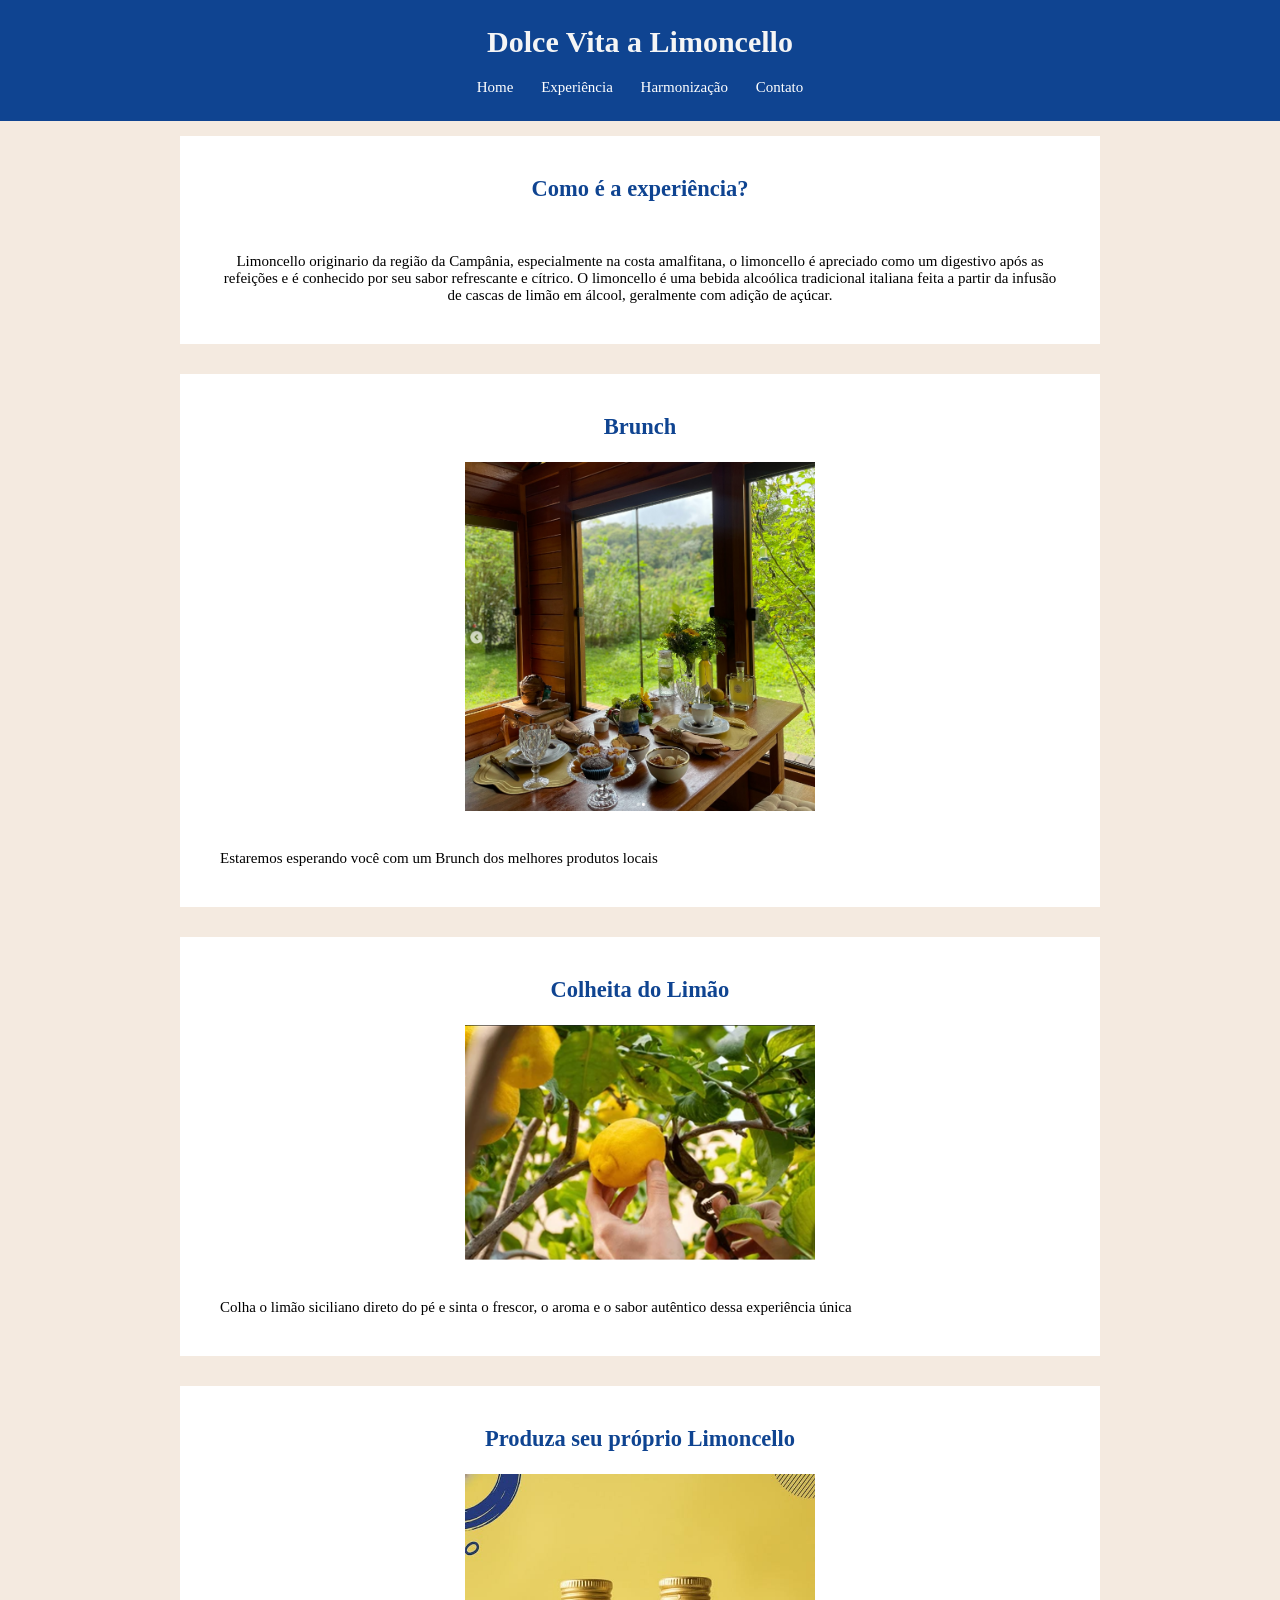
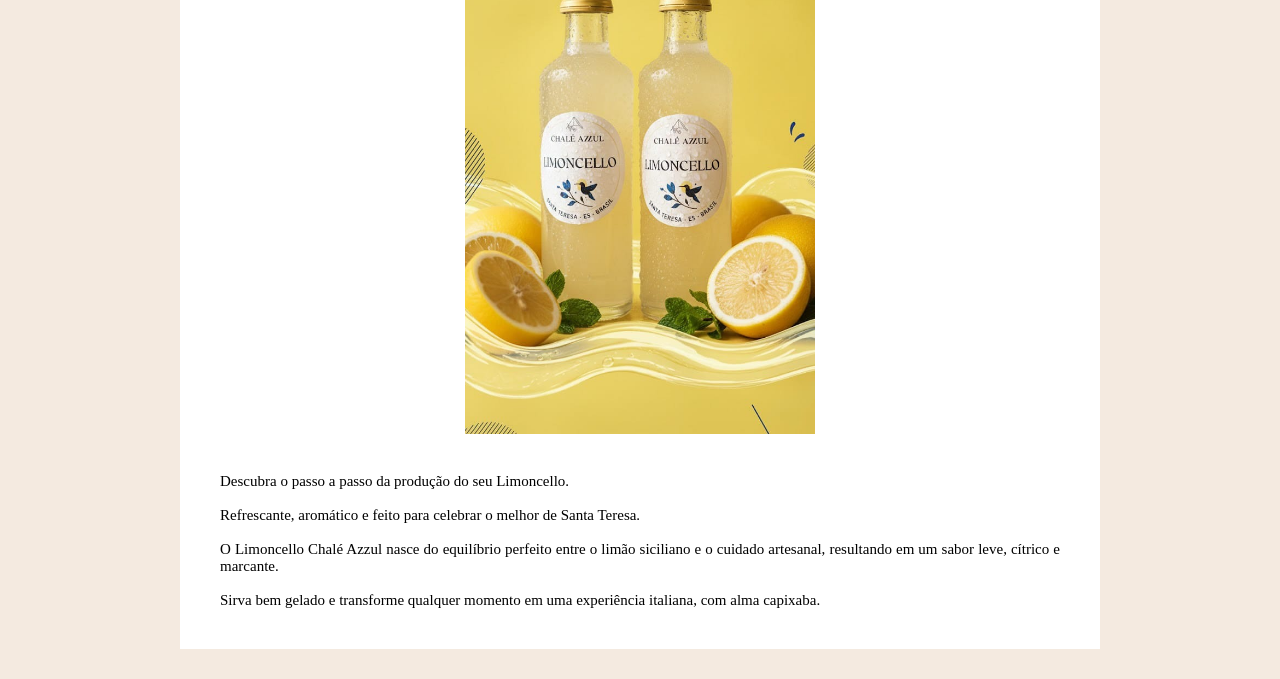
==== index2.html @ cee3f82c "Add files via upload" ====
<!DOCTYPE html>
<html lang="pt-br">

<head>
    <meta charset="UTF-8">
    <meta name="viewport" content="width=device-width, initial-scale=1.0">
    <title>Dolce Vita a Limoncello-Experiência</title>

    <link rel="stylesheet" href="style2.css" >
</head>

<body>

    <div id="header">

        <div id="logo">
            <h1>Dolce Vita a Limoncello</h1>
        </div>
    
        <div id="menu">
            <a href="index.html">Home</a>
            <a href="index2.html">Experiência</a>
            <a href="index4.html">Harmonização</a>
            <a href="index3.html">Contato</a>
        </div>

    </div>

    <div id="content">

        <div id="posts">

            <!-- abertura postagem -->
            <div class="post">
                <h2 class="centralizar">Como é a experiência?</h2>
                <br><br><br>
                <p style="text-align: center;">
                    Limoncello originario da região da Campânia, especialmente na costa amalfitana, o limoncello é apreciado como um digestivo após as refeições e é conhecido por seu sabor refrescante e cítrico. O limoncello é uma bebida alcoólica tradicional italiana feita a partir da infusão de cascas de limão em álcool, geralmente com adição de açúcar.
                </p>
               
            </div>
            <!--fechamento postagem -->

             <!-- abertura postagem -->
            <div class="post">
                <h2>Brunch</h2><br>
                <img class="img-post2" src="Brunch.png"> <br><br>
                <p>
                    Estaremos esperando você com um Brunch dos melhores produtos locais
                </p>
             
            </div>
            <!--fechamento postagem -->

                         <!-- abertura postagem -->
            <div class="post">
                <h2>Colheita do Limão</h2><br>
                <img class="img-post2" src="colheita-do-limao.png"> <br><br>
                <p>
                    Colha o limão siciliano direto do pé e sinta o frescor, o aroma e o sabor autêntico dessa experiência única
                </p>
             
            </div>
            <!--fechamento postagem -->

                         <!-- abertura postagem -->
            <div class="post">
                <h2>Produza seu próprio Limoncello</h2><br>
                <img class="img-post2" src="garrafinha-bonita.png"> <br><br>
                <p>
                   Descubra o passo a passo da produção do seu Limoncello.       <br><br>            

Refrescante, aromático e feito para celebrar o melhor de Santa Teresa.<br><br>

O Limoncello Chalé Azzul nasce do equilíbrio perfeito entre o limão siciliano e o cuidado artesanal, resultando em um sabor leve, cítrico e marcante.<br><br>

Sirva bem gelado e transforme qualquer momento em uma experiência italiana, com alma capixaba. 
                </p>
             
            </div>
            <!--fechamento postagem -->

        </div>
    </div>
</body>

</html>
---- style2.css ----
/*
********limpar formatações********
*/
*{
    margin: 0;
    padding: 0;
}

/*
******** formatações genericas********
*/

body{
    font-size: 15px;
    font-family:the bigmounth 'Lucida Sans', 'Lucida Sans Regular', 'Lucida Grande', 'Lucida Sans Unicode', Geneva, Verdana, sans-serif;
    background: #F4EAE0
}

h1{
    color: whitesmoke;
    font-size: 30px;
}

h2{
    color: #0F4491;
    text-align: center;
}

h3{
    color: #46484b;
    background: white;
    padding: 5px;
    text-align: center;
}

/*
********* centralizar texto*********
*/

.centralizar{
    text-align: center;
}


/*
********header********
*/
#header{
    background-color:#0F4491;
    padding: 15px;
    text-align: center;
}

#logo, #menu{
padding: 10px;

}

#header a:link, #header a:visited{
    color: white;
    padding:8px 12px;
}

#header a:hover{
    color: #0F4491;
    background-color: white;
    text-decoration:none;
}

.white{
    color: white;
}

/*
********conteudo********
*/
#content{
    width: 920px;
    margin: 0 auto;
    padding: 15px;
}
#posts{
   width: 920px;
    float: left;
}

.post{
    padding: 40px;
    margin-bottom: 30px;
    background-color: white;
    text-align: justify;
}

.img-post{
    width: 200px;
    height: auto;
    display: block;
    margin: 5px auto;
}

.img-post2{
    width: 350px;
    height: auto;
    display: block;
    margin: 5px auto;
}


/*
********* rigth side*********
*/
#right-side{
    width: 20px;
    float: right;

}

.content-right{
    background-color: white;
    padding: 10px;
    margin-bottom: 200px;
}
.post-right{
    font-size: 13px;
    padding: 5px;
    border-bottom: 1px dotted;
}

/*
********* FORMATAÇÃO DE LINKS*********
*/

a{
    text-decoration:none;
}

a:link, a:visited{
    color:#0F4491;
}

a:hover{
    text-decoration:underline
}

/*
********* footer*********
*/

#footer{
    clear: both;
    text-align: center;
    padding: 10px;
    background: white;
    color: #252525;
}

li a:hover {
  background-color: #555;
  color: white;
}
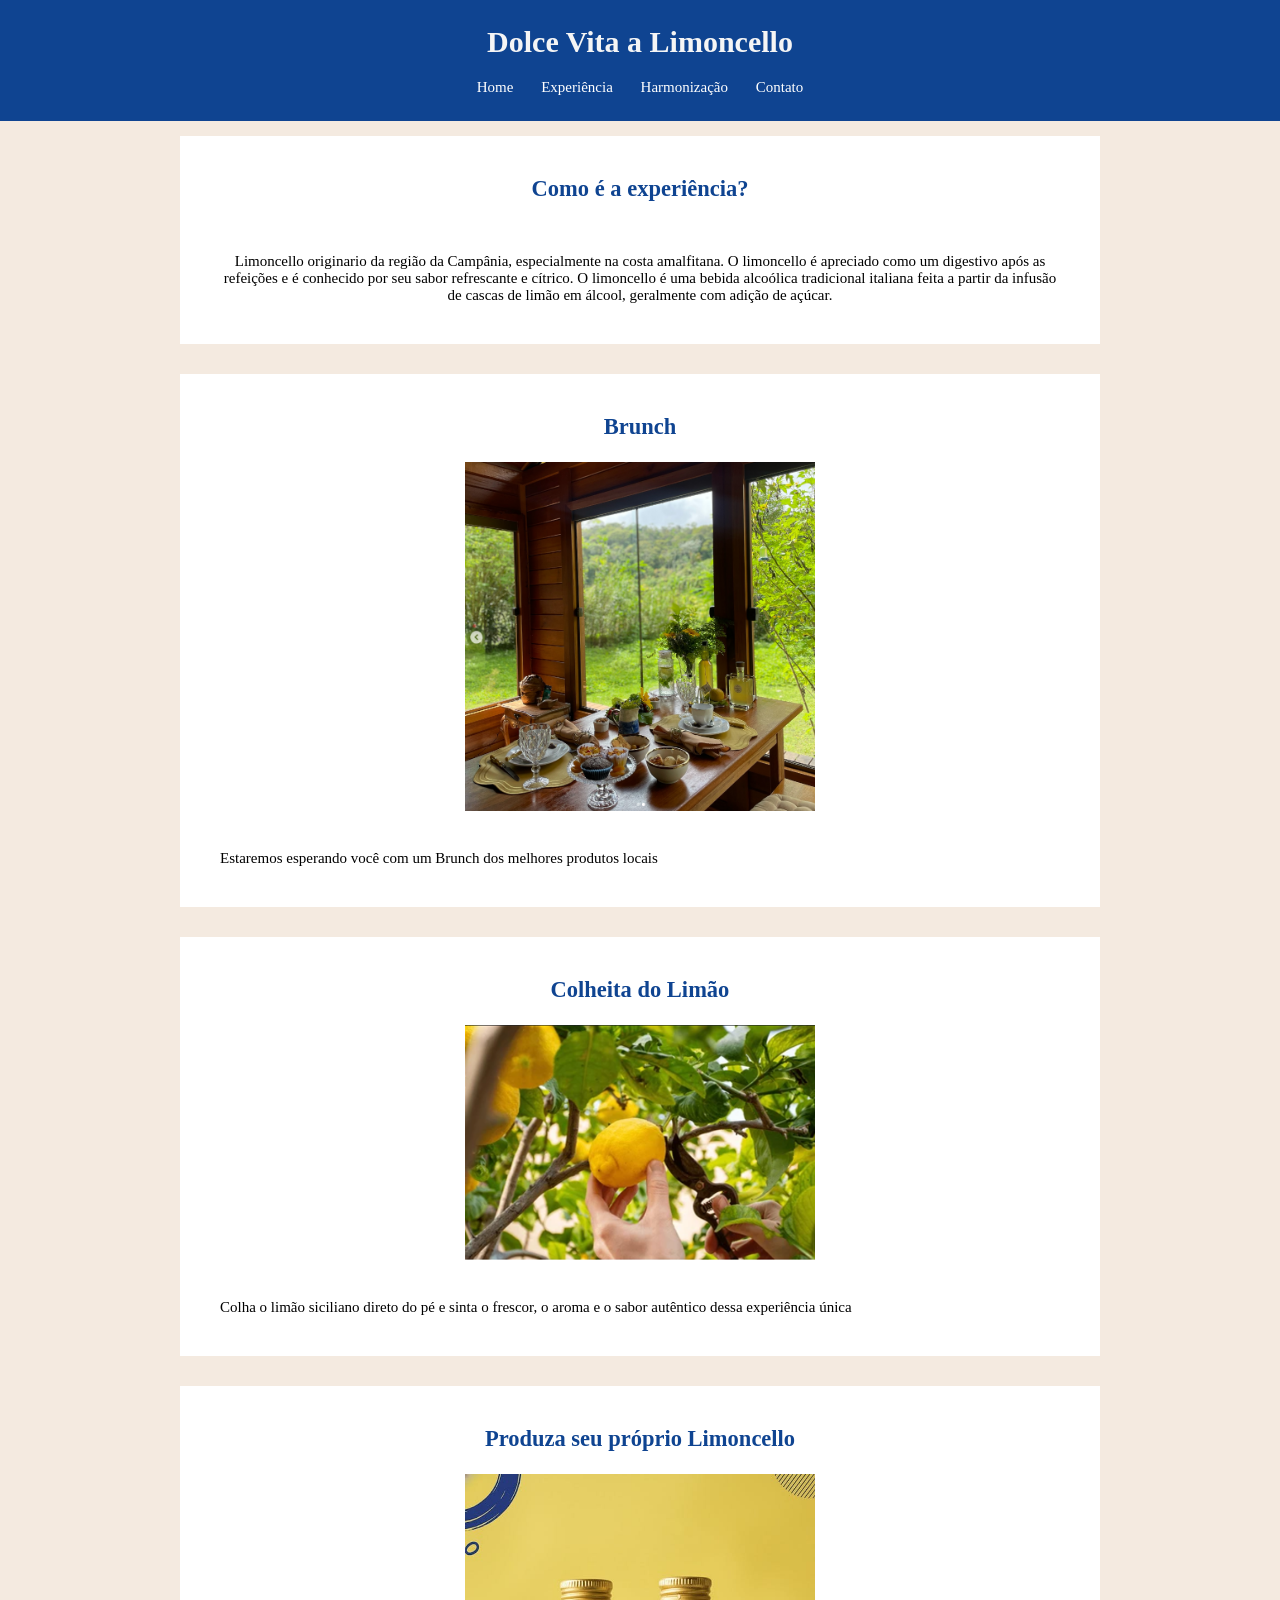
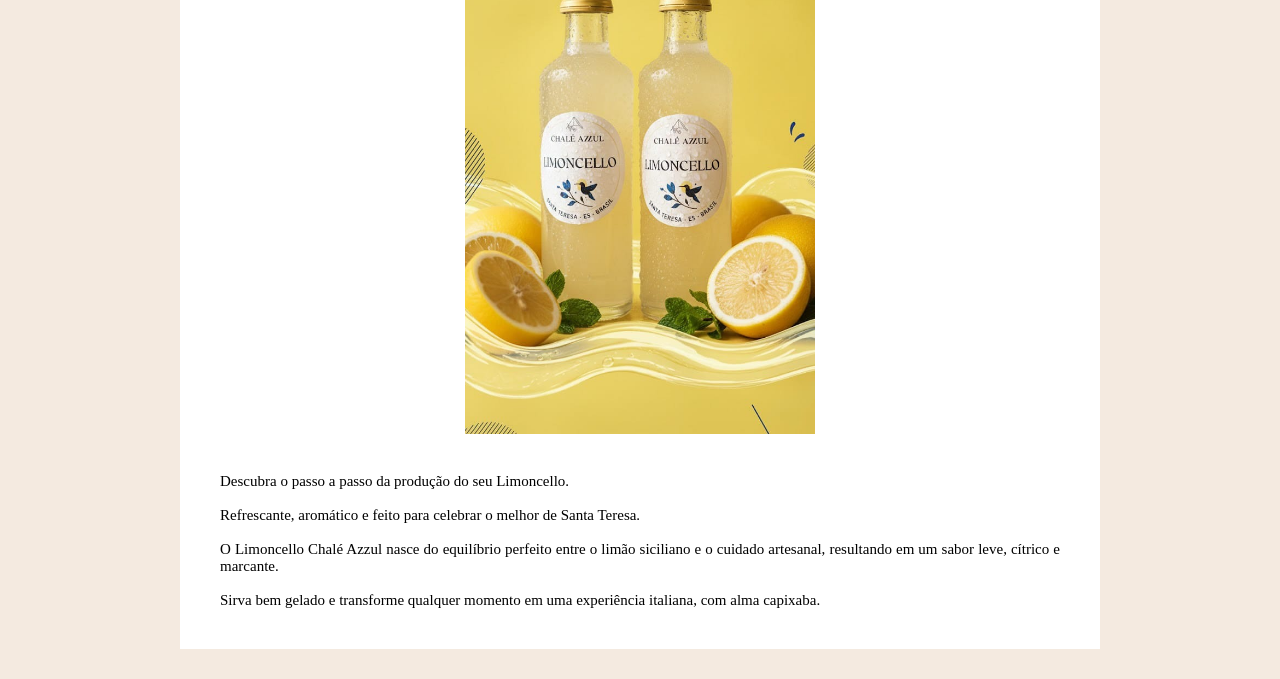
==== commit 116b017b: "Fix HTML encoding issues in index2.html" ====
--- a/index2.html
+++ b/index2.html
@@ -35,7 +35,7 @@
                 <h2 class="centralizar">Como é a experiência?</h2>
                 <br><br><br>
                 <p style="text-align: center;">
-                    Limoncello originario da região da Campânia, especialmente na costa amalfitana, o limoncello é apreciado como um digestivo após as refeições e é conhecido por seu sabor refrescante e cítrico. O limoncello é uma bebida alcoólica tradicional italiana feita a partir da infusão de cascas de limão em álcool, geralmente com adição de açúcar.
+                    Limoncello originario da região da Campânia, especialmente na costa amalfitana. O limoncello é apreciado como um digestivo após as refeições e é conhecido por seu sabor refrescante e cítrico. O limoncello é uma bebida alcoólica tradicional italiana feita a partir da infusão de cascas de limão em álcool, geralmente com adição de açúcar.
                 </p>
                
             </div>
@@ -84,4 +84,4 @@
     </div>
 </body>
 
-</html>+</html>
